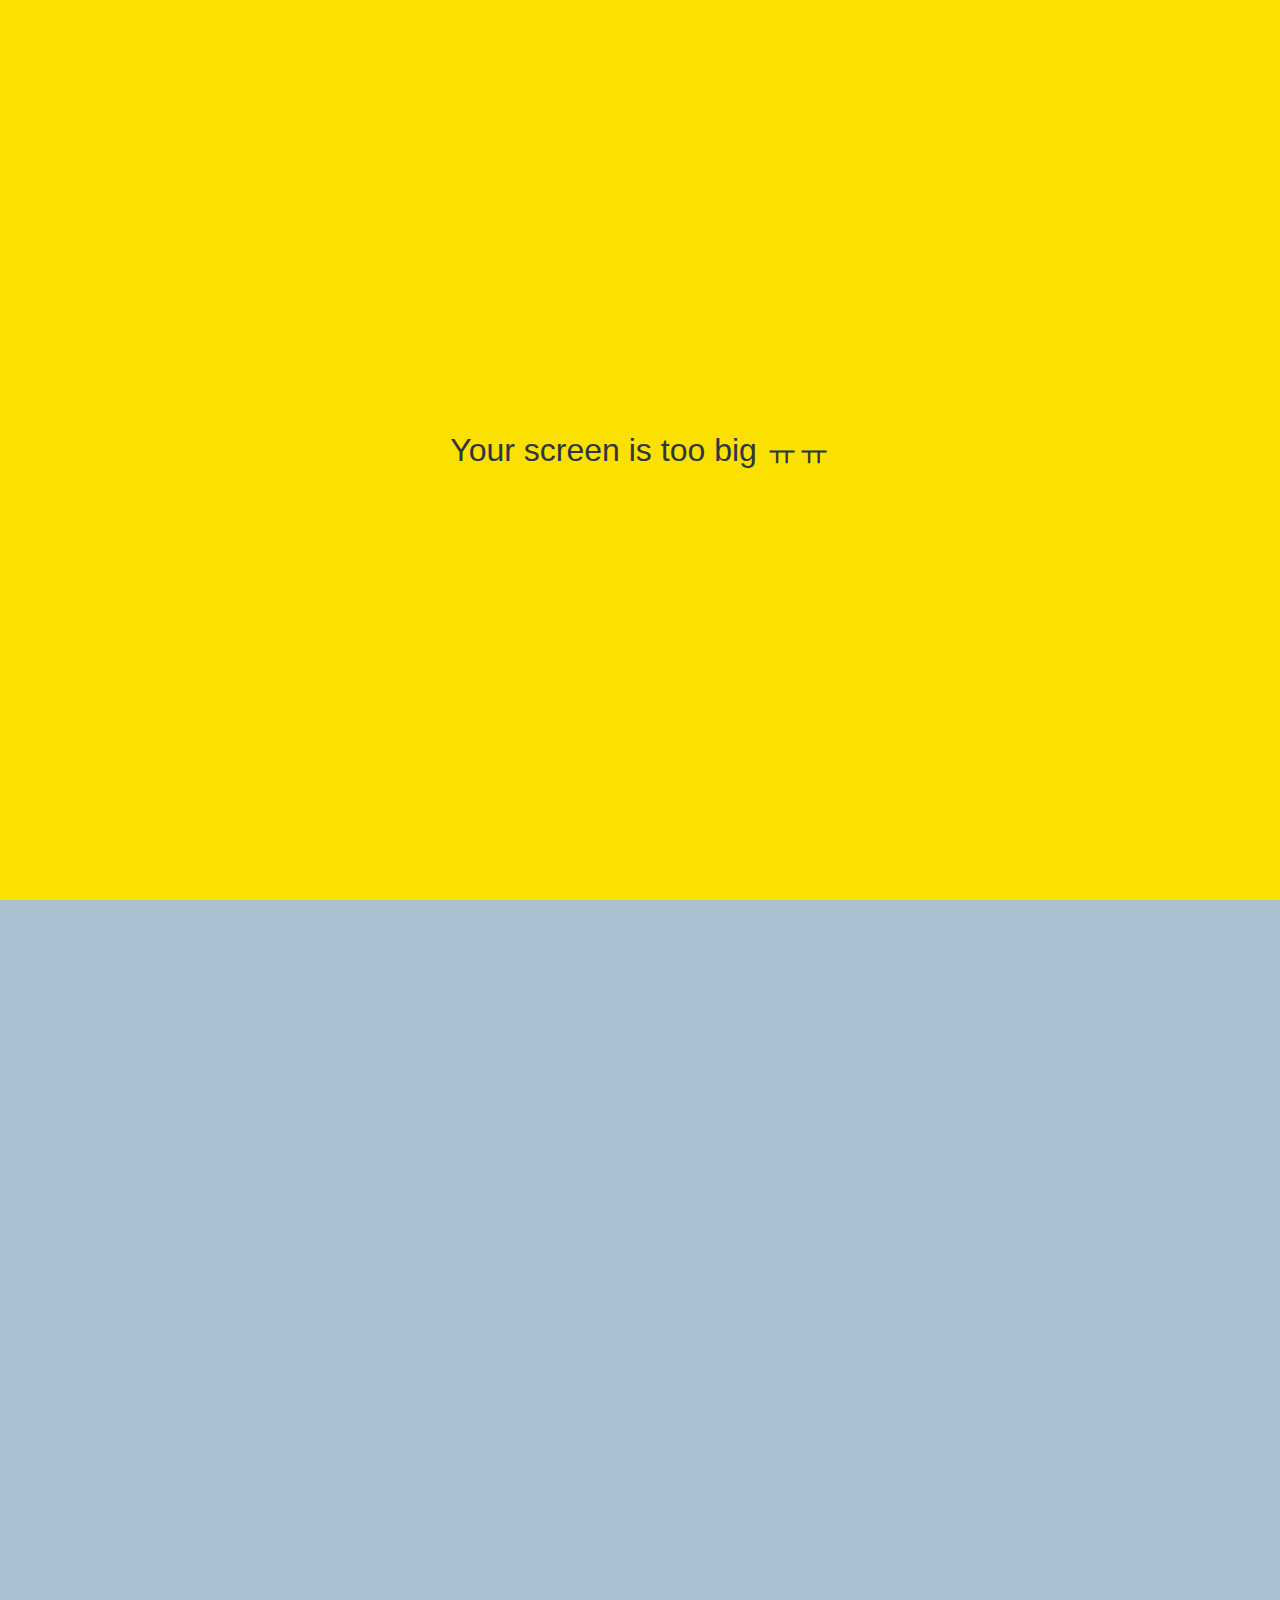
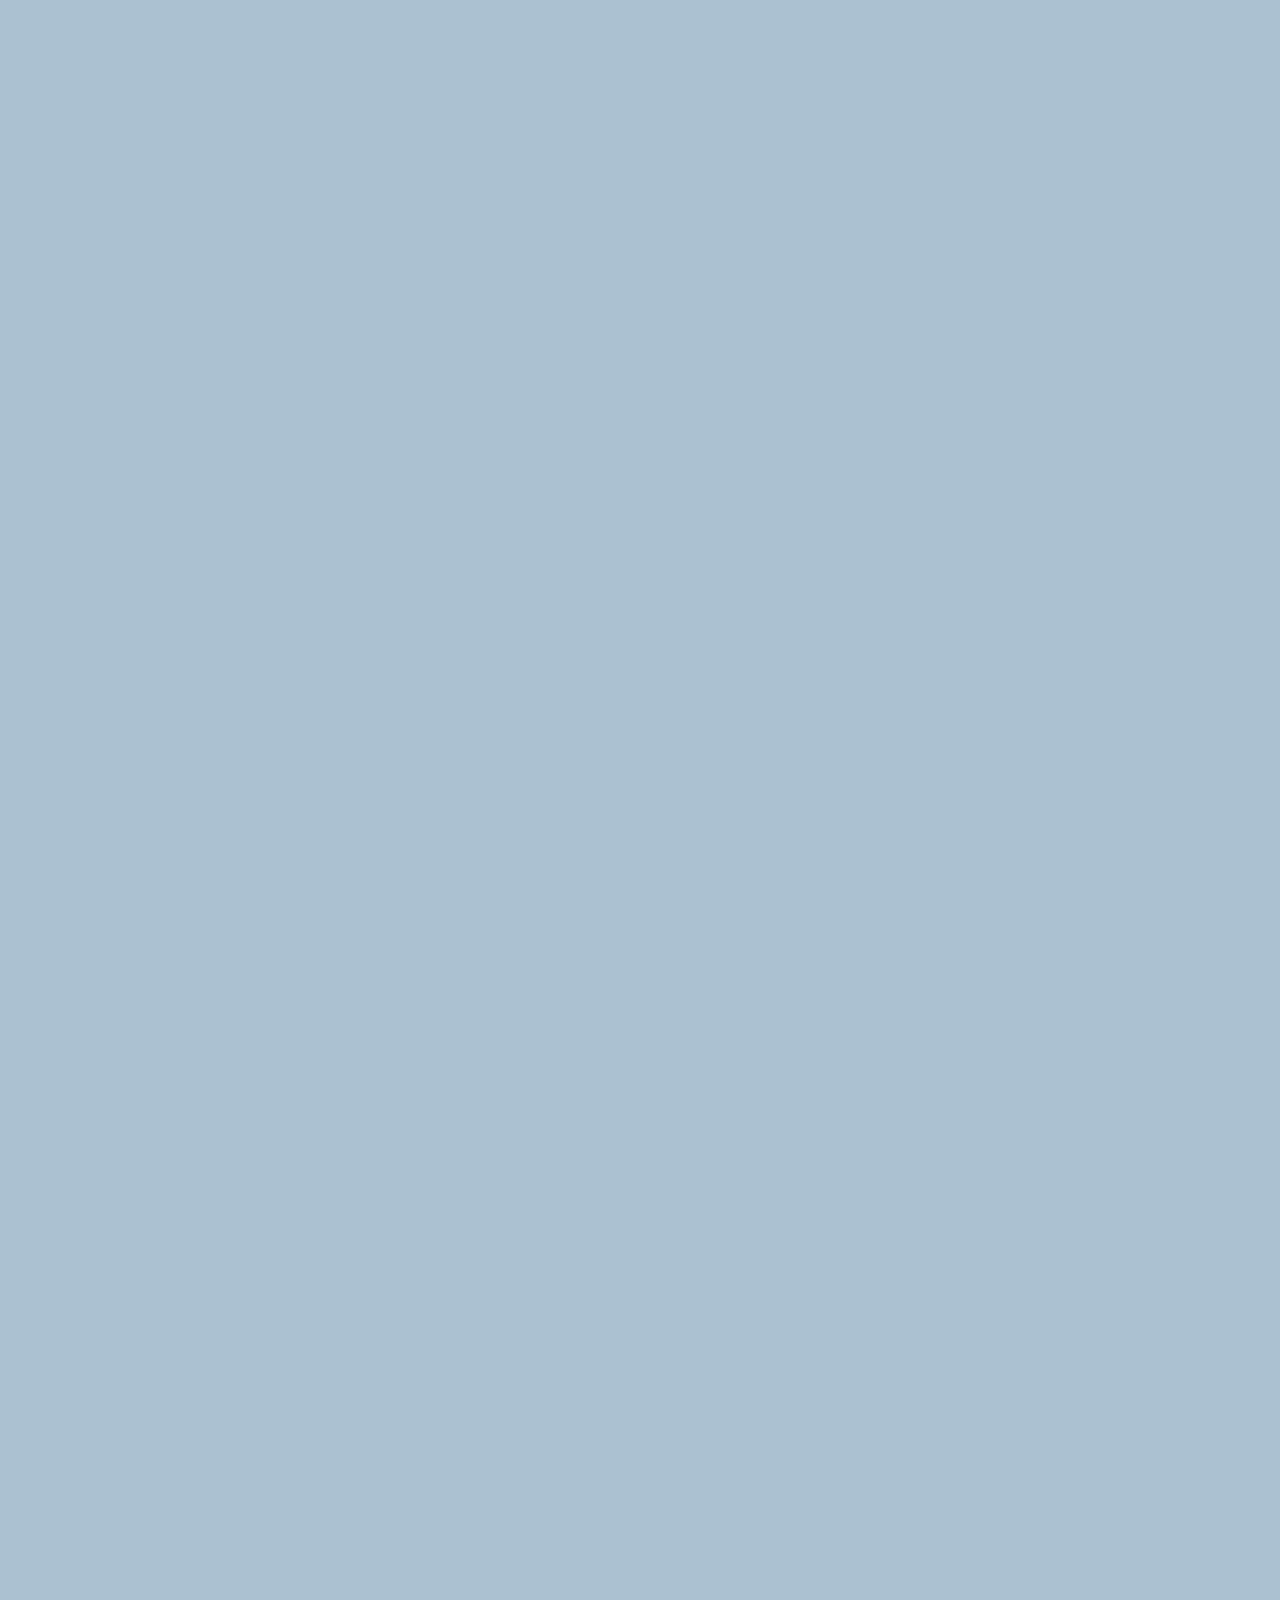
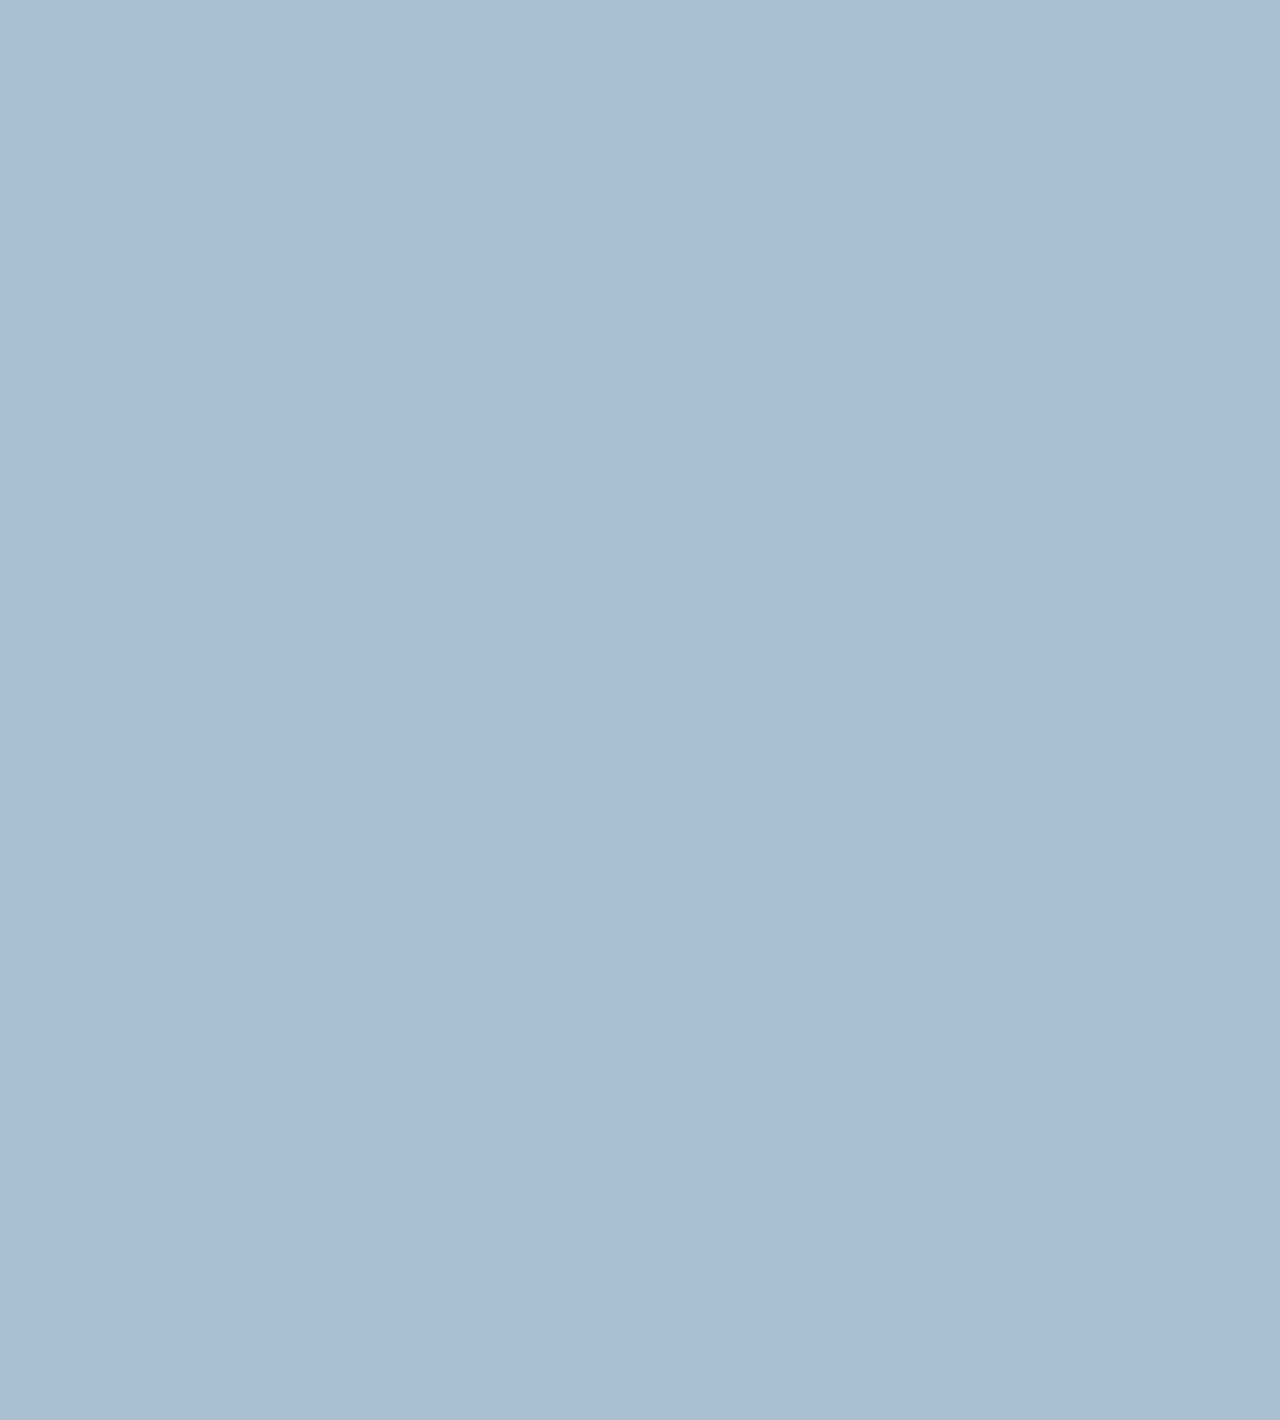
==== chat.html @ 76c0ad7a "finish" ====
<!DOCTYPE html>
<html lang="ko">
<head>
    <meta charset="UTF-8">
    <meta name="viewport" content="width=device-width, initial-scale=1.0">
    <link rel="stylesheet" href="css/styles.css">
    <title>Chat w/Eunji - Kokoa Clone</title>
</head>
<body id="chat-screen">
    <div class="status-bar">
        <div class="status-bar__column">
        <span>No Service</span>
        <i class="fas fa-wifi"></i>
        </div>
        <div class="status-bar__column">
            <span>21:23</span>
        </div>
        <div class="status-bar__column">
            <span>100%</span>
            <i class="fas fa-battery-full fa-lg"></i>
            <i class="fas fa-bolt"></i>
        </div>
    </div>

    <header class="alt-header">
        <div class="alt-header__column">
            <a href="chats.html">
                <i class="fas fa-angle-left fa-2x"></i>
            </a>
        </div>
        <div class="alt-header__column">
            <h1 class="alt-header__title">내꺼내사랑</h1>
        </div>
        <div class="alt-header__column">
            <span><i class="fas fa-search fa-lg"></i></span>
            <span><i class="fas fa-bars fa-lg"></i></span>
        </div>
    </header>

    <main class="main-screen main-chat">
        <div class="chat__timestamp">
            Sunday, January 24, 2021
        </div>

        <div class="message-row">
            <img src="https://avatars1.githubusercontent.com/u/59548749" >
            <div class="message-row__content">
                <span class="message__author">내꺼내사랑</span>
                <div class="message__info">
                    <span class="message__bubble">언제와?</span>                       
                    <span class="message__time">21:27</span>
                </div>
            </div>
        </div>

        <div class="message-row message-row--own">
            <div class="message-row__content">
                <div class="message__info">
                    <span class="message__bubble">빨리갈겡~</span>                       
                    <span class="message__time">21:28</span>
                </div>
            </div>
        </div>
    </main>

    <form class="reply">
        <div class="reply__column">
            <i class="far fa-plus-square fa-lg"></i>
        </div>
        <div class="reply__column">
            <input type="text" placeholder="Write a message...">
            <i class="far fa-smile fa-lg"></i>
            <button>
                <i class="fas fa-arrow-up"></i>
            </button>
        </div>
    </form>

    <div id="no-mobile">
        <span>Your screen is too big ㅠㅠ</span>
    </div>

    <script src="https://kit.fontawesome.com/6478f529f2.js" crossorigin="anonymous">
    </script>
</body>
</html>
---- css/styles.css ----
@import "reset.css";
@import "variables.css";

/* Components */
@import "components/status-bar.css";
@import "components/nav-bar.css";
@import "components/screen-header.css";
@import "components/user-component.css";
@import "components/badge.css";
@import "components/icon-row.css";
@import "components/alt-screen-header.css";
@import "components/no-mobile.css";

/* Screens */
@import "screens/login.css";
@import "screens/friends.css";
@import "screens/find.css";
@import "screens/more.css";
@import "screens/settings.css";
@import "screens/chat.css";

body {
    color: #2F363E;
    font-family: -apple-system, BlinkMacSystemFont, 'Segoe UI', Roboto, Oxygen, Ubuntu, Cantarell, 'Open Sans', 'Helvetica Neue', sans-serif;
}
.main-screen {
    padding: 0px var(--horizontal-space);
}
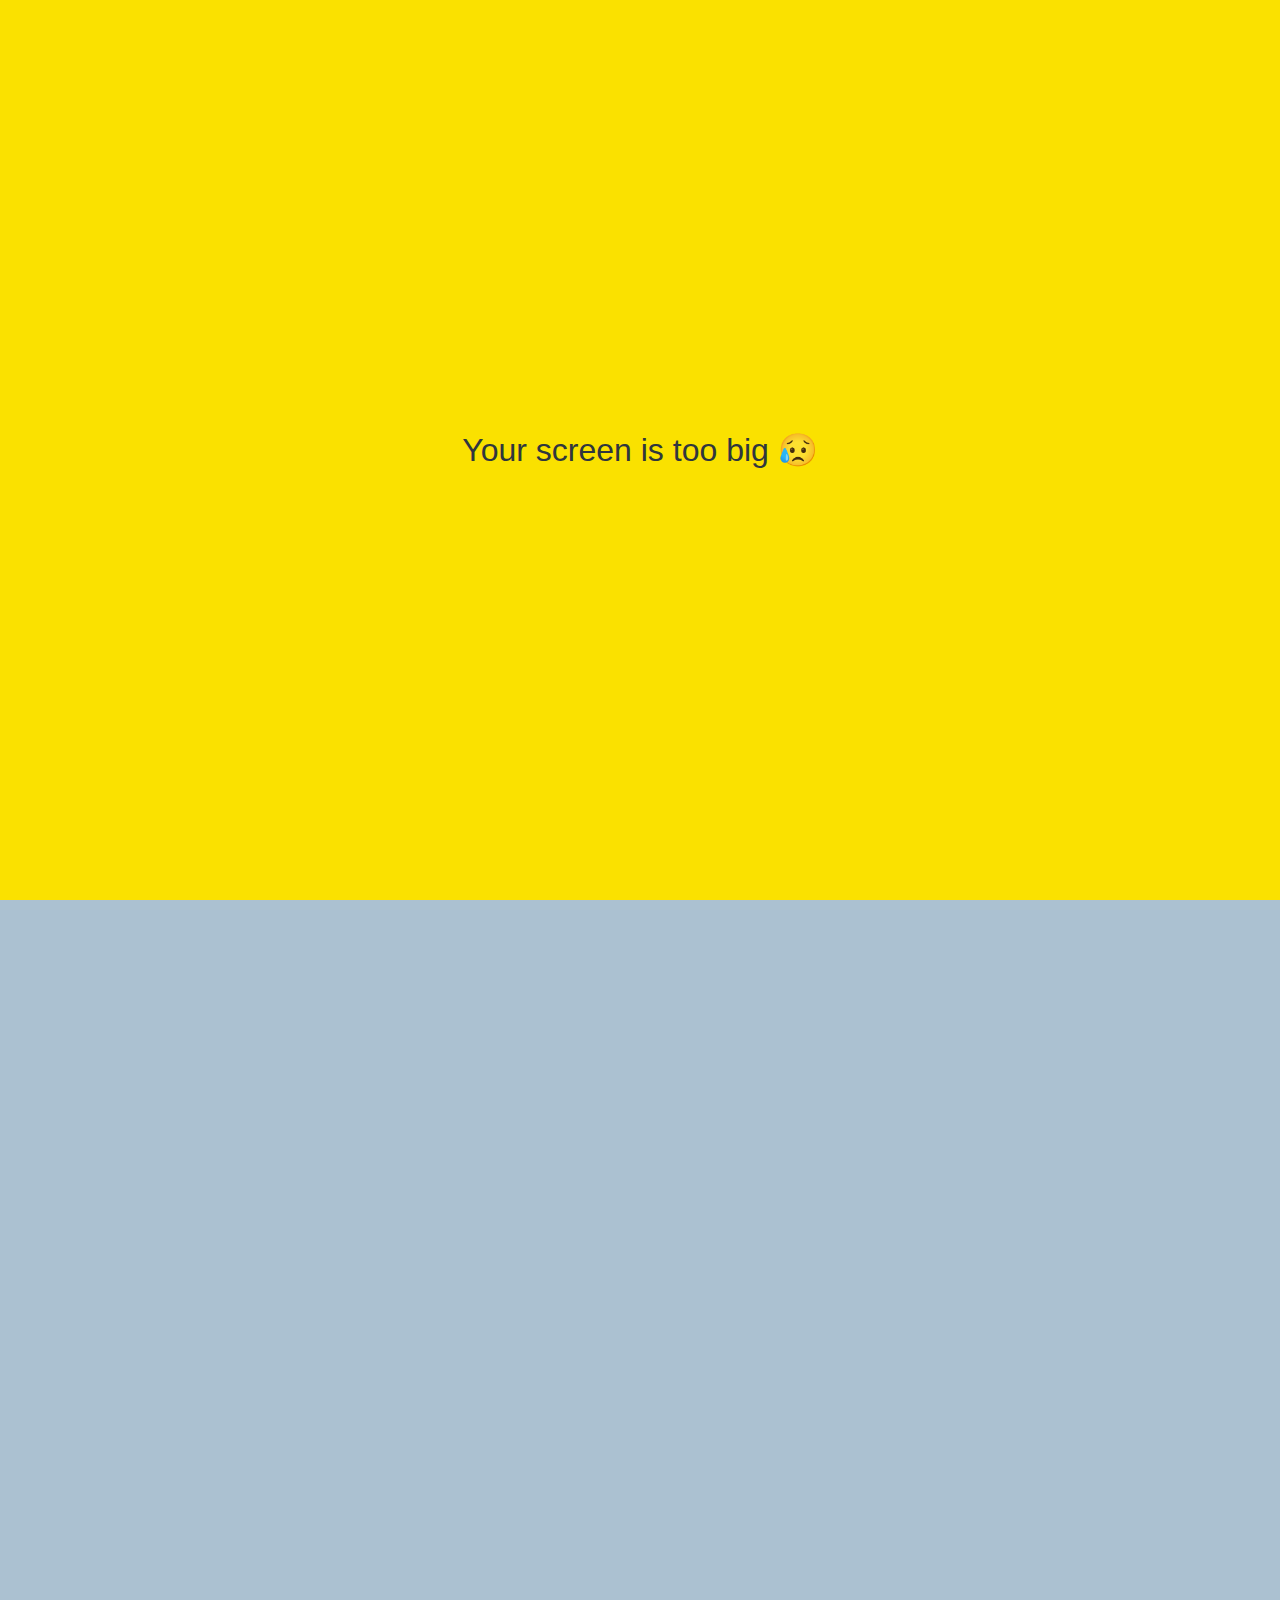
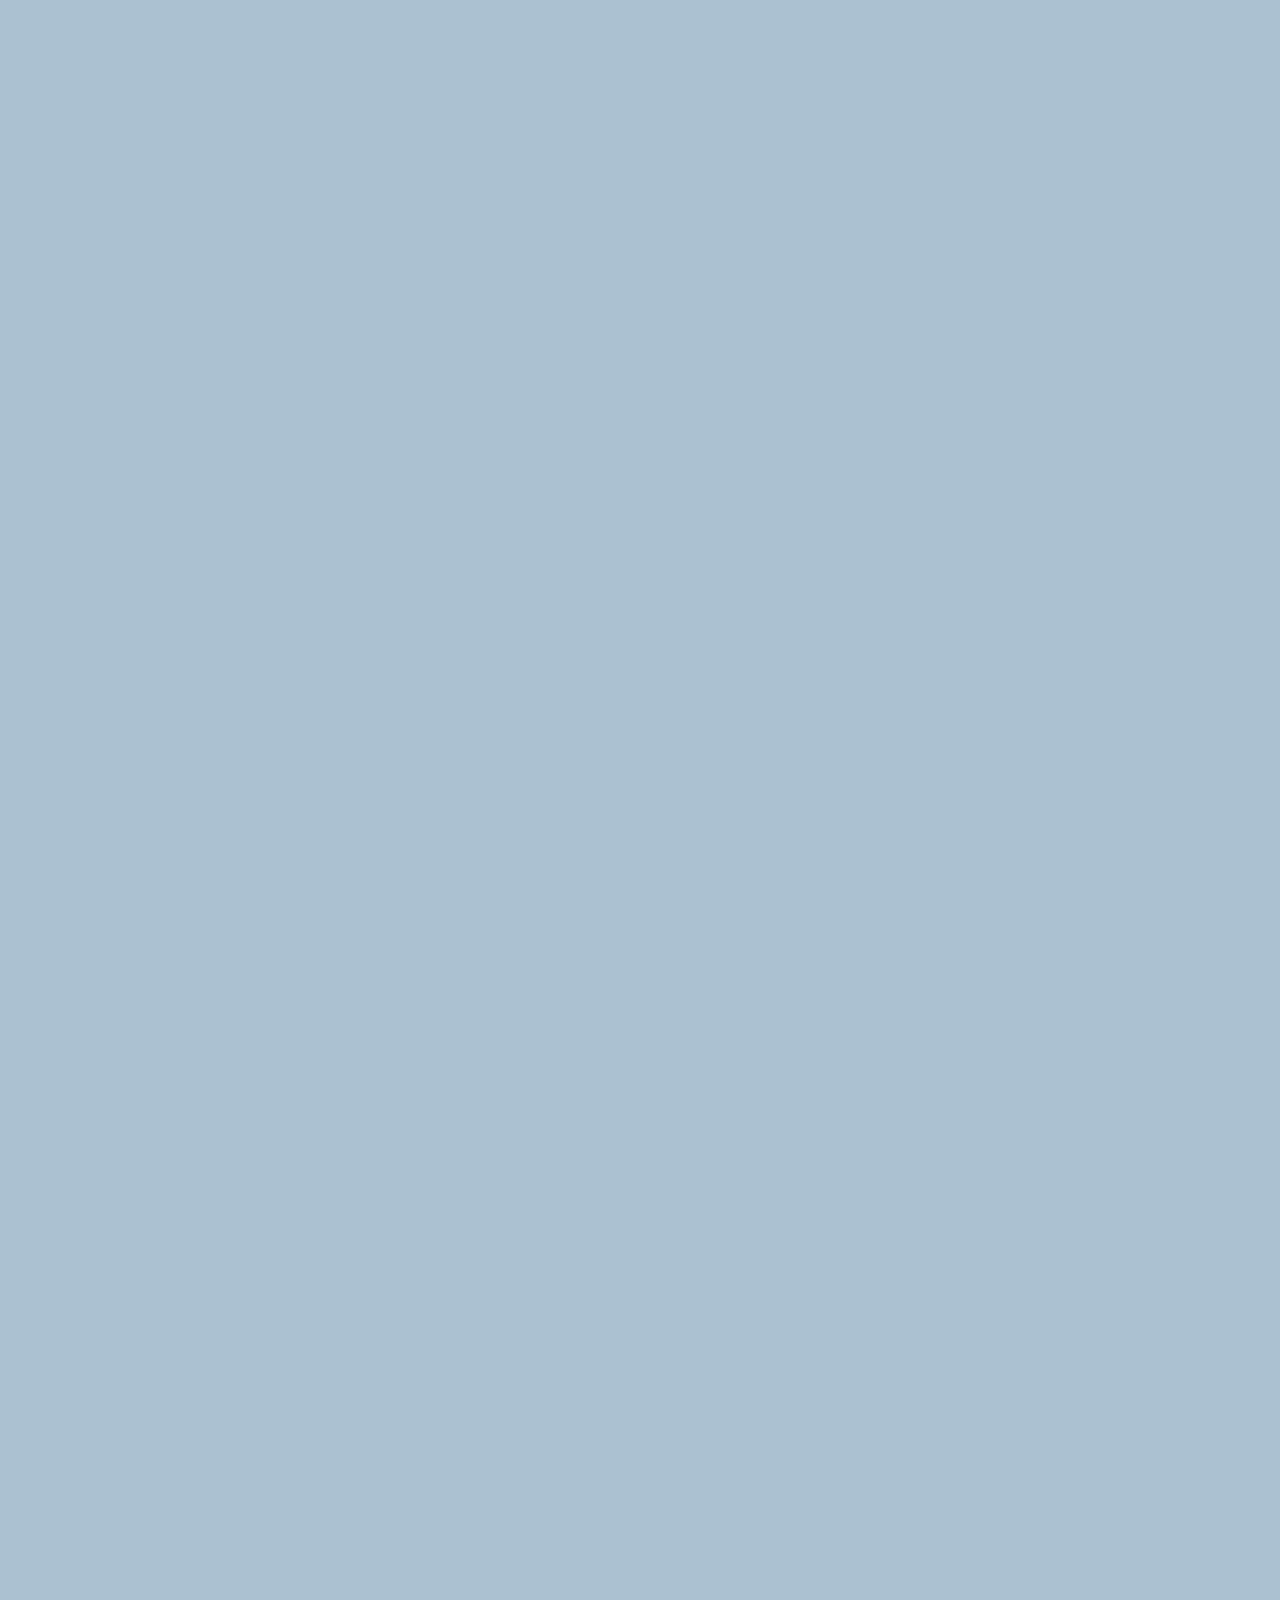
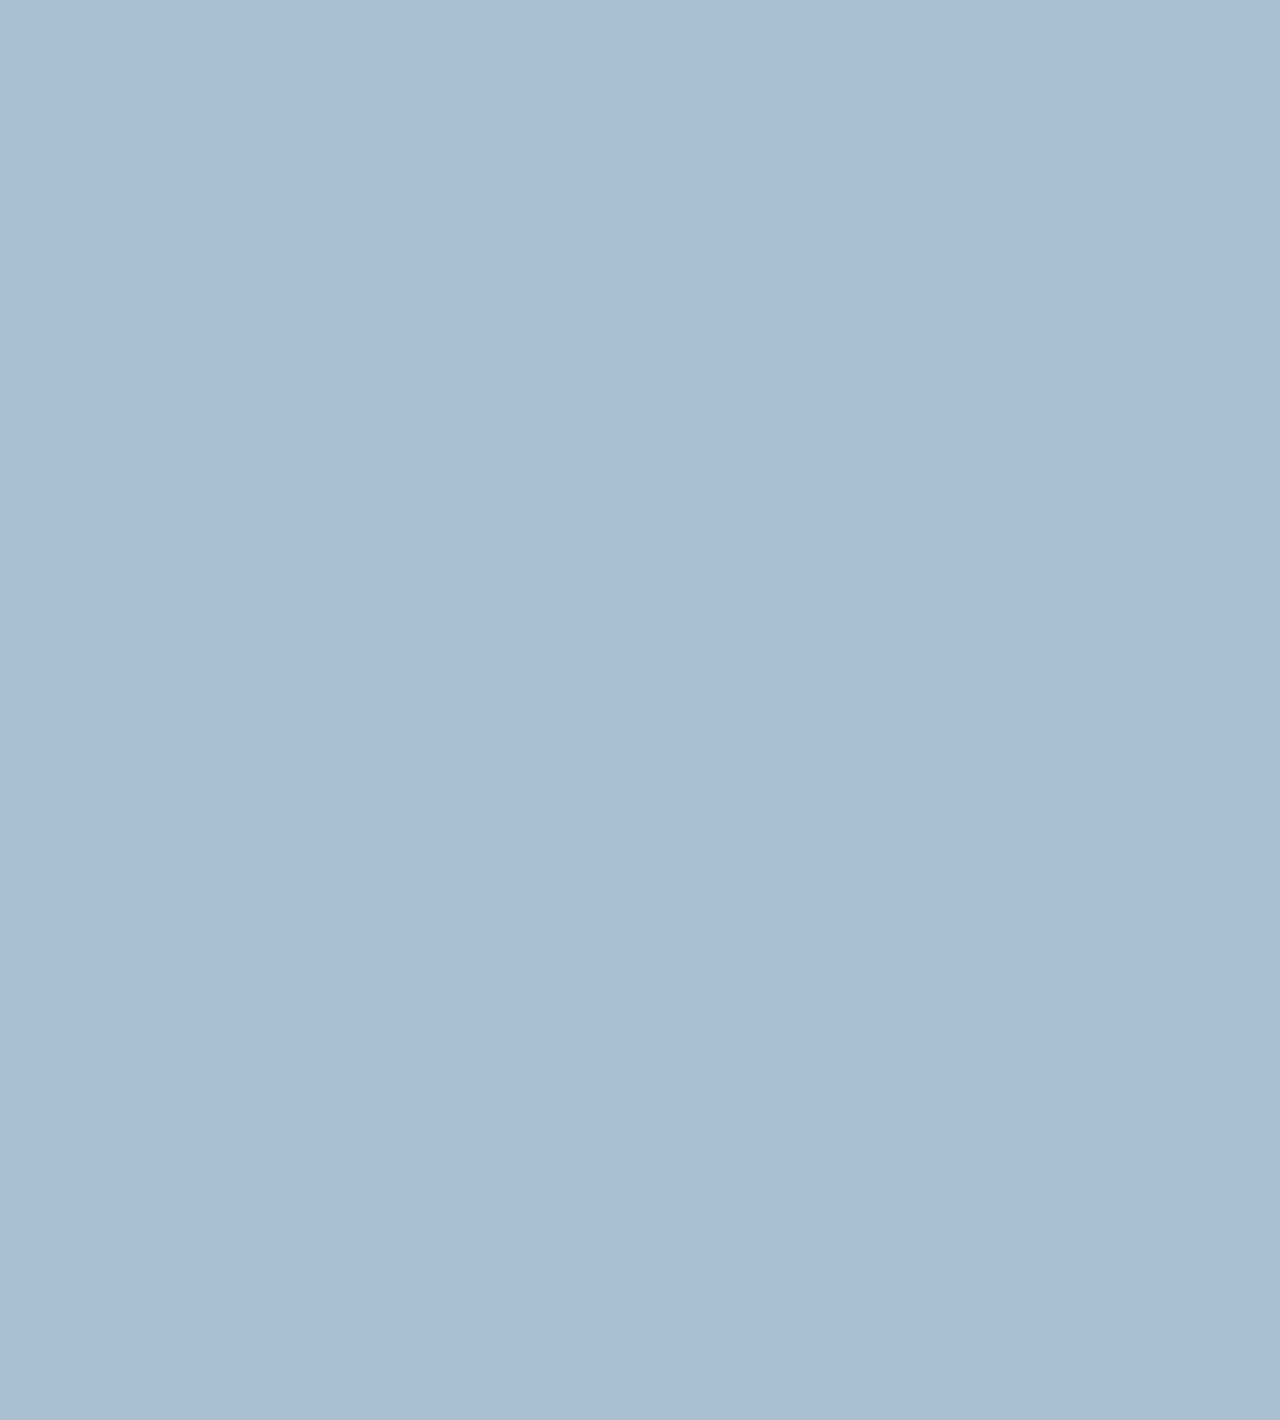
==== commit 3b2e5f9d: "😥" ====
--- a/chat.html
+++ b/chat.html
@@ -77,7 +77,7 @@
     </form>
 
     <div id="no-mobile">
-        <span>Your screen is too big ㅠㅠ</span>
+        <span>Your screen is too big 😥</span>
     </div>
 
     <script src="https://kit.fontawesome.com/6478f529f2.js" crossorigin="anonymous">
